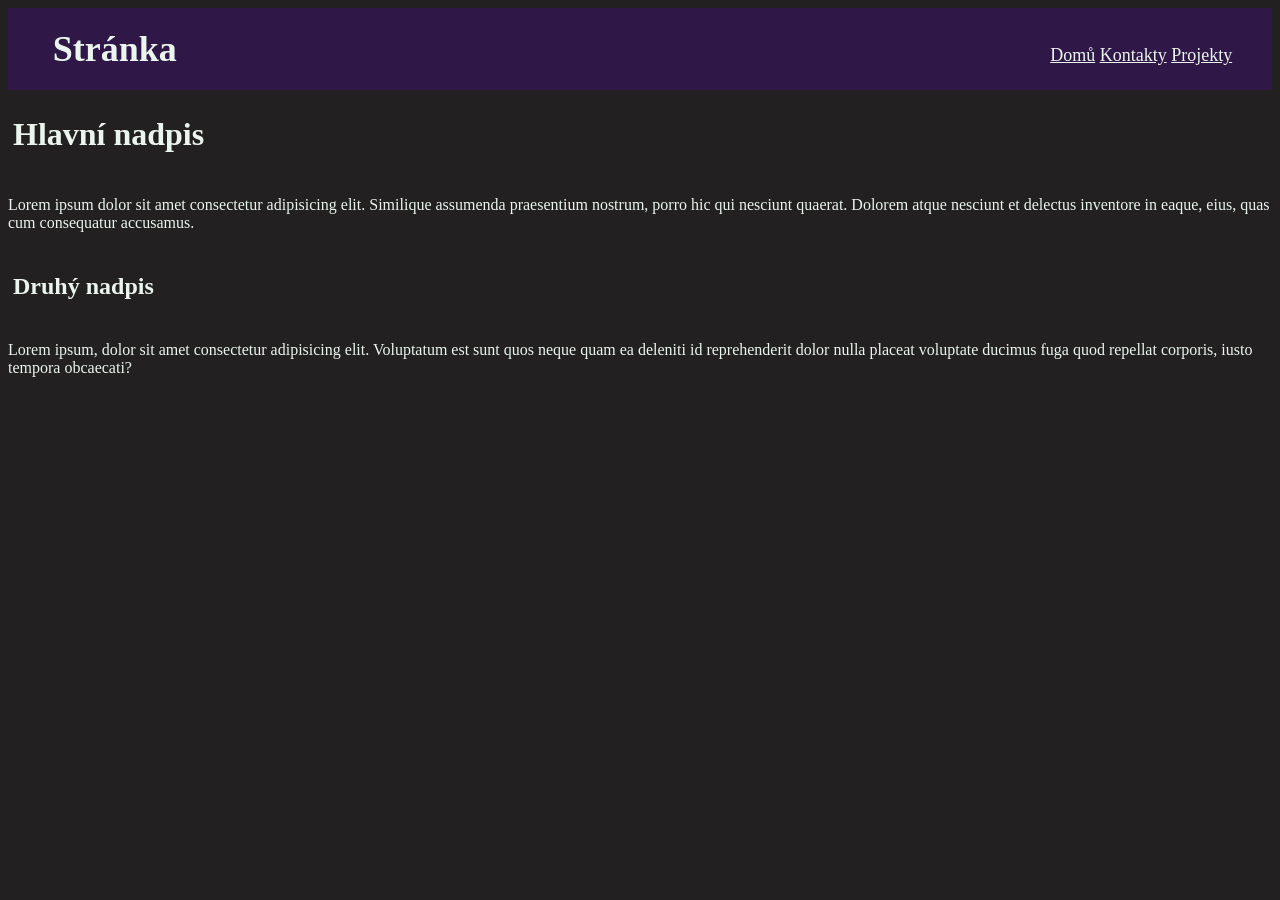
==== osobWeb/index.html @ 627ccc35 "Rough outline" ====
<!DOCTYPE html>

<head>
    <link rel="stylesheet" href="style.css">
    <title>Osobní Web</title>
</head>

<body>
    <header>
        <div class="headerWrap">
            <h1>Stránka</h1>
            <a href="youtube.com">Domů</a>
            <a href="youtube.com">Kontakty</a>
            <a href="youtube.com">Projekty</a>
        </div>
    </header>
    <h1>Hlavní nadpis</h1>
    <p>Lorem ipsum dolor sit amet consectetur adipisicing elit. Similique assumenda praesentium nostrum, porro hic qui
        nesciunt quaerat. Dolorem atque nesciunt et delectus inventore in eaque, eius, quas cum consequatur accusamus.
    </p>
    <h2>Druhý nadpis</h2>
    <p>Lorem ipsum, dolor sit amet consectetur adipisicing elit. Voluptatum est sunt quos neque quam ea deleniti id reprehenderit dolor nulla placeat voluptate ducimus fuga quod repellat corporis, iusto tempora obcaecati?</p>
</body>
---- osobWeb/style.css ----
body{
    font-family: consolas;
    --secondary: #2f1847ff;
    --textColor: #ebf5eeff;
    --background: #222020ff;
    background-color: var(--background);
    color: var(--textColor);
    
}
h1, h2{
    background-color: var(--nadpisPozadi);
    display: inline-block;
    padding: 5px;

}

.headerWrap{
    text-align: center;
    font-size: large;
    background-color: var(--secondary);
    padding: 15px;
    margin: 0px;
    a {
        color: var(--textColor);
    }
    h1{
        margin: 0;
        margin-right: 70%;
    }
}
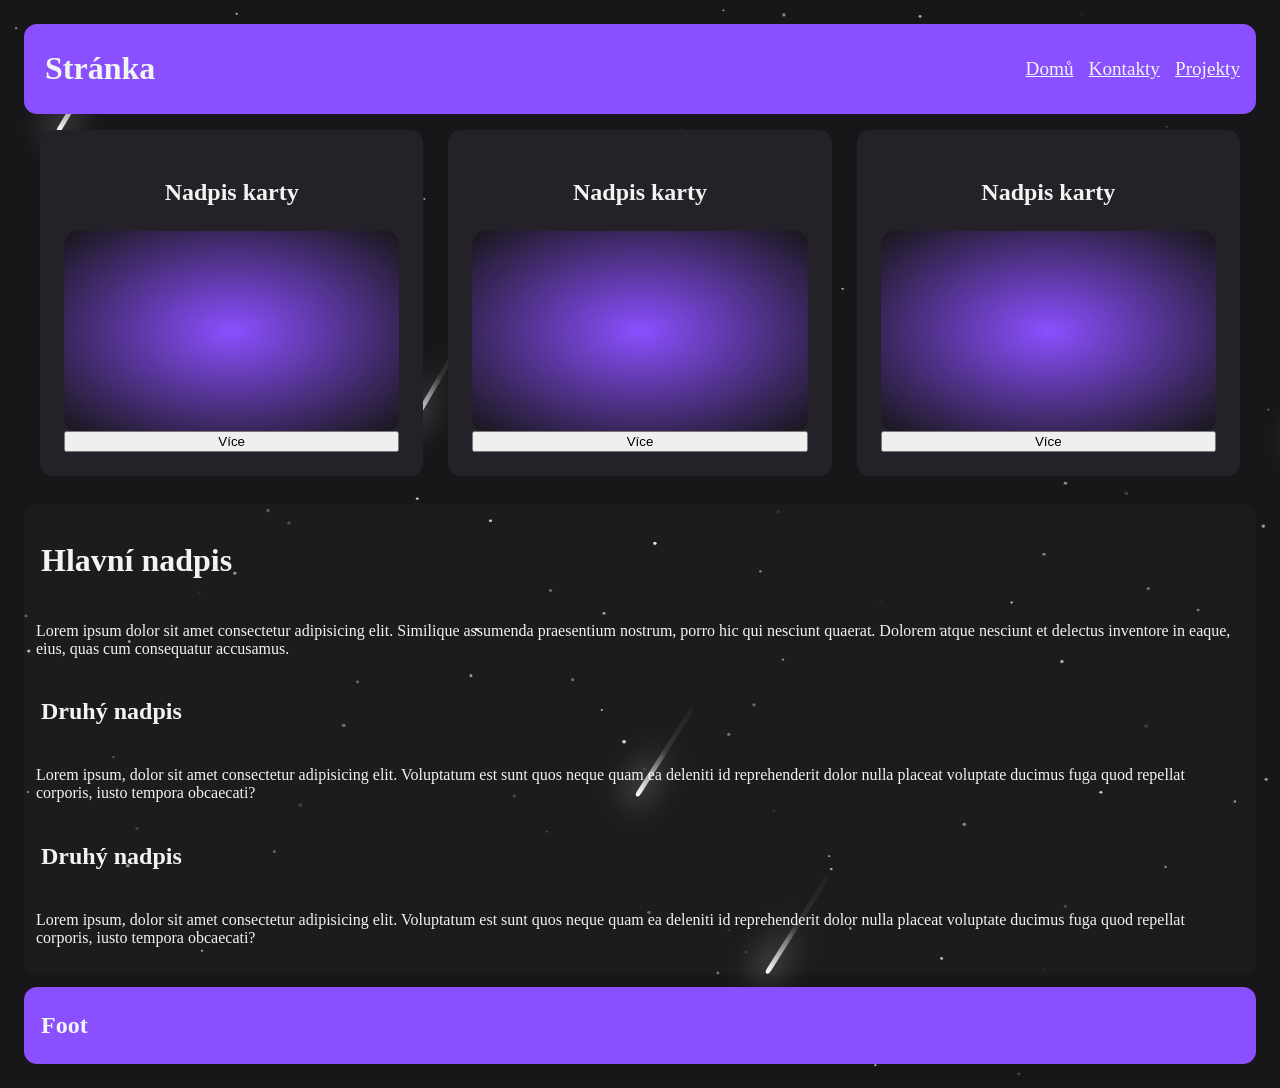
==== commit a3d953e1: "pěkný" ====
--- a/osobWeb/index.html
+++ b/osobWeb/index.html
@@ -5,19 +5,62 @@
     <title>Osobní Web</title>
 </head>
 
-<body>
+<body class="magicpattern">
     <header>
         <div class="headerWrap">
-            <h1>Stránka</h1>
-            <a href="youtube.com">Domů</a>
-            <a href="youtube.com">Kontakty</a>
-            <a href="youtube.com">Projekty</a>
+            <div class="titleWrap">
+                <h1>Stránka</h1>
+            </div>
+            <div class="navigationWrap">
+                <a href="youtube.com">Domů</a>
+                <a href="youtube.com">Kontakty</a>
+                <a href="youtube.com">Projekty</a>
+            </div>
         </div>
     </header>
-    <h1>Hlavní nadpis</h1>
-    <p>Lorem ipsum dolor sit amet consectetur adipisicing elit. Similique assumenda praesentium nostrum, porro hic qui
-        nesciunt quaerat. Dolorem atque nesciunt et delectus inventore in eaque, eius, quas cum consequatur accusamus.
-    </p>
-    <h2>Druhý nadpis</h2>
-    <p>Lorem ipsum, dolor sit amet consectetur adipisicing elit. Voluptatum est sunt quos neque quam ea deleniti id reprehenderit dolor nulla placeat voluptate ducimus fuga quod repellat corporis, iusto tempora obcaecati?</p>
+    <main>
+        <div class="cardsContainer">
+            <div class="cardItem">
+                <h2>Nadpis karty</h2>
+                <div></div>
+                <button>Více</button>
+            </div>
+            <div class="cardItem">
+                <h2>Nadpis karty</h2>
+                <div></div>
+                <button>Více</button>
+            </div>
+            <div class="cardItem">
+                <h2>Nadpis karty</h2>
+                <div></div>
+                <button>Více</button>
+            </div>
+        </div>
+        <div class="randomText">
+            <h1>Hlavní nadpis</h1>
+            <p>Lorem ipsum dolor sit amet consectetur adipisicing elit. Similique assumenda praesentium nostrum, porro
+                hic
+                qui
+                nesciunt quaerat. Dolorem atque nesciunt et delectus inventore in eaque, eius, quas cum consequatur
+                accusamus.
+            </p>
+            <h2>Druhý nadpis</h2>
+            <p>Lorem ipsum, dolor sit amet consectetur adipisicing elit. Voluptatum est sunt quos neque quam ea deleniti
+                id
+                reprehenderit dolor nulla placeat voluptate ducimus fuga quod repellat corporis, iusto tempora
+                obcaecati?
+            </p>
+            <h2>Druhý nadpis</h2>
+            <p>Lorem ipsum, dolor sit amet consectetur adipisicing elit. Voluptatum est sunt quos neque quam ea deleniti
+                id
+                reprehenderit dolor nulla placeat voluptate ducimus fuga quod repellat corporis, iusto tempora
+                obcaecati?
+            </p>
+        </div>
+    </main>
+    <footer>
+        <div class="footWrapper">
+            <h2>Foot</h2>
+        </div>
+    </footer>
 </body>
--- a/osobWeb/style.css
+++ b/osobWeb/style.css
@@ -1,10 +1,35 @@
+:root {
+  --background: #181619;
+  --surface:    #252129;
+  --secondary:  #8a4fff;
+  --textColor:  #f0f5f1;
+  --corner-radius: 13px;
+}
+
+html, body {
+  margin: 0;
+  padding: 0;
+}
+
+.magicpattern { 
+  height: 100%;
+  background-size: cover;
+  background-position: center center;
+  background-repeat: repeat;
+  background-image: url("data:image/svg+xml;utf8,%3Csvg viewBox=%220 0 2000 1400%22 xmlns=%22http:%2F%2Fwww.w3.org%2F2000%2Fsvg%22%3E%3Cdefs%3E%3Cfilter id=%22b%22 x=%22-200%25%22 y=%22-200%25%22 width=%22500%25%22 height=%22500%25%22%3E%3CfeGaussianBlur in=%22SourceGraphic%22 stdDeviation=%2220%22%2F%3E%3C%2Ffilter%3E%3C%2Fdefs%3E%3Cpath fill=%22%23181619%22 d=%22M0 0h2000v1400H0z%22%2F%3E%3Cellipse cx=%22481.059%22 cy=%2217.819%22 rx=%221.313%22 ry=%221.292%22 fill=%22%23fff%22 opacity=%22.783%22%2F%3E%3Cellipse cx=%221107.347%22 cy=%2213.299%22 rx=%221.402%22 ry=%221.167%22 fill=%22%23fff%22 opacity=%22.615%22%2F%3E%3Cellipse cx=%221567.346%22 cy=%2218.836%22 rx=%221.624%22 ry=%221.24%22 fill=%22%23fff%22 opacity=%22.065%22%2F%3E%3Cellipse cx=%22197.2%22 cy=%2236.337%22 rx=%221.748%22 ry=%221.304%22 fill=%22%23fff%22 opacity=%22.509%22%2F%3E%3Cellipse cx=%221185.179%22 cy=%2219.206%22 rx=%222.2%22 ry=%222.087%22 fill=%22%23fff%22 opacity=%22.482%22%2F%3E%3Cellipse cx=%221360.418%22 cy=%2221.081%22 rx=%222.015%22 ry=%221.677%22 fill=%22%23fff%22 opacity=%22.578%22%2F%3E%3Cellipse cx=%2253.751%22 cy=%2243.763%22 rx=%221.719%22 ry=%221.487%22 fill=%22%23fff%22 opacity=%22.367%22%2F%3E%3Cellipse cx=%221227.567%22 cy=%2249.708%22 rx=%221.713%22 ry=%221.272%22 fill=%22%23fff%22 opacity=%22.682%22%2F%3E%3Cellipse cx=%221464.894%22 cy=%2242.126%22 rx=%221.912%22 ry=%221.446%22 fill=%22%23fff%22 opacity=%22.855%22%2F%3E%3Cellipse cx=%22633.151%22 cy=%2268.409%22 rx=%221.572%22 ry=%221.469%22 fill=%22%23fff%22 opacity=%22.643%22%2F%3E%3Cellipse cx=%221017.442%22 cy=%2272.923%22 rx=%221.459%22 ry=%221.267%22 fill=%22%23fff%22 opacity=%22.207%22%2F%3E%3Cellipse cx=%221395.497%22 cy=%2274.555%22 rx=%222.258%22 ry=%221.821%22 fill=%22%23fff%22 opacity=%22.543%22%2F%3E%3Cellipse cx=%22500.92%22 cy=%2288.981%22 rx=%221.49%22 ry=%221.371%22 fill=%22%23fff%22 opacity=%22.67%22%2F%3E%3Cellipse cx=%22773.344%22 cy=%2293.697%22 rx=%222.094%22 ry=%222.062%22 fill=%22%23fff%22 opacity=%22.096%22%2F%3E%3Cellipse cx=%221549.628%22 cy=%2281.376%22 rx=%221.416%22 ry=%221.167%22 fill=%22%23fff%22 opacity=%22.664%22%2F%3E%3Cellipse cx=%22476.918%22 cy=%22109.053%22 rx=%221.703%22 ry=%221.426%22 fill=%22%23fff%22 opacity=%22.628%22%2F%3E%3Cellipse cx=%221077.744%22 cy=%2299.88%22 rx=%221.59%22 ry=%221.383%22 fill=%22%23fff%22 opacity=%22.546%22%2F%3E%3Cellipse cx=%221843.474%22 cy=%22104.598%22 rx=%221.645%22 ry=%221.327%22 fill=%22%23fff%22 opacity=%22.894%22%2F%3E%3Cellipse cx=%22233.967%22 cy=%22124.237%22 rx=%221.728%22 ry=%221.531%22 fill=%22%23fff%22 opacity=%22.112%22%2F%3E%3Cellipse cx=%22669.661%22 cy=%22117.543%22 rx=%221.242%22 ry=%221.184%22 fill=%22%23fff%22 opacity=%22.118%22%2F%3E%3Cellipse cx=%221410.89%22 cy=%22130.414%22 rx=%221.559%22 ry=%221.159%22 fill=%22%23fff%22 opacity=%22.814%22%2F%3E%3Cellipse cx=%22386.992%22 cy=%22137.522%22 rx=%221.811%22 ry=%221.703%22 fill=%22%23fff%22 opacity=%22.509%22%2F%3E%3Cellipse cx=%221127.246%22 cy=%22145.09%22 rx=%222.193%22 ry=%221.902%22 fill=%22%23fff%22 opacity=%22.437%22%2F%3E%3Cellipse cx=%221845.823%22 cy=%22142.331%22 rx=%221.73%22 ry=%221.391%22 fill=%22%23fff%22 opacity=%22.215%22%2F%3E%3Cellipse cx=%2267.213%22 cy=%22159.554%22 rx=%221.781%22 ry=%221.582%22 fill=%22%23fff%22 opacity=%22.064%22%2F%3E%3Cellipse cx=%221053.545%22 cy=%22169.154%22 rx=%222.691%22 ry=%222.282%22 fill=%22%23fff%22 opacity=%22.858%22%2F%3E%3Cellipse cx=%221677.811%22 cy=%22162.942%22 rx=%221.743%22 ry=%221.274%22 fill=%22%23fff%22 opacity=%22.207%22%2F%3E%3Cellipse cx=%22420.359%22 cy=%22187.637%22 rx=%222.015%22 ry=%221.72%22 fill=%22%23fff%22 opacity=%22.186%22%2F%3E%3Cellipse cx=%221233.592%22 cy=%22184.064%22 rx=%221.543%22 ry=%221.484%22 fill=%22%23fff%22 opacity=%22-.032%22%2F%3E%3Cellipse cx=%221385.701%22 cy=%22187.402%22 rx=%221.825%22 ry=%221.652%22 fill=%22%23fff%22 opacity=%22.419%22%2F%3E%3Cellipse cx=%22127.395%22 cy=%22208.793%22 rx=%221.226%22 ry=%221.155%22 fill=%22%23fff%22 opacity=%22.789%22%2F%3E%3Cellipse cx=%22684.607%22 cy=%22200.913%22 rx=%222.261%22 ry=%221.792%22 fill=%22%23fff%22 opacity=%22.353%22%2F%3E%3Cellipse cx=%221526.171%22 cy=%22207.737%22 rx=%222.137%22 ry=%222.028%22 fill=%22%23fff%22 opacity=%22.642%22%2F%3E%3Cellipse cx=%22150.529%22 cy=%22212.051%22 rx=%222.107%22 ry=%221.764%22 fill=%22%23fff%22 opacity=%22.138%22%2F%3E%3Cellipse cx=%22730.646%22 cy=%22227.914%22 rx=%221.71%22 ry=%221.537%22 fill=%22%23fff%22 opacity=%22-.272%22%2F%3E%3Cellipse cx=%221955.556%22 cy=%22227.71%22 rx=%221.838%22 ry=%221.571%22 fill=%22%23fff%22 opacity=%22.598%22%2F%3E%3Cellipse cx=%22462.863%22 cy=%22244.126%22 rx=%222.026%22 ry=%221.883%22 fill=%22%23fff%22 opacity=%22.817%22%2F%3E%3Cellipse cx=%221289.754%22 cy=%22243.371%22 rx=%221.57%22 ry=%221.549%22 fill=%22%23fff%22 opacity=%22.15%22%2F%3E%3Cellipse cx=%221400.144%22 cy=%22245.03%22 rx=%221.766%22 ry=%221.384%22 fill=%22%23fff%22 opacity=%22.063%22%2F%3E%3Cellipse cx=%22500.039%22 cy=%22258.754%22 rx=%222.533%22 ry=%222.187%22 fill=%22%23fff%22 opacity=%22.188%22%2F%3E%3Cellipse cx=%22722.516%22 cy=%22255.997%22 rx=%221.193%22 ry=%221.181%22 fill=%22%23fff%22 opacity=%22.698%22%2F%3E%3Cellipse cx=%221395.222%22 cy=%22260.501%22 rx=%221.655%22 ry=%221.607%22 fill=%22%23fff%22 opacity=%22-.058%22%2F%3E%3Cellipse cx=%22423.072%22 cy=%22275.84%22 rx=%222.048%22 ry=%221.757%22 fill=%22%23fff%22 opacity=%22.154%22%2F%3E%3Cellipse cx=%221083.807%22 cy=%22283.554%22 rx=%221.891%22 ry=%221.875%22 fill=%22%23fff%22 opacity=%22.216%22%2F%3E%3Cellipse cx=%221382.366%22 cy=%22271.434%22 rx=%221.992%22 ry=%221.526%22 fill=%22%23fff%22 opacity=%22.22%22%2F%3E%3Cellipse cx=%2248.324%22 cy=%22290.776%22 rx=%221.628%22 ry=%221.388%22 fill=%22%23fff%22 opacity=%22.663%22%2F%3E%3Cellipse cx=%22845.016%22 cy=%22287.861%22 rx=%222.585%22 ry=%222.178%22 fill=%22%23fff%22 opacity=%22.271%22%2F%3E%3Cellipse cx=%221977%22 cy=%22288.795%22 rx=%221.627%22 ry=%221.522%22 fill=%22%23fff%22 opacity=%22.492%22%2F%3E%3Cellipse cx=%22555.796%22 cy=%22322.262%22 rx=%221.923%22 ry=%221.585%22 fill=%22%23fff%22 opacity=%22.372%22%2F%3E%3Cellipse cx=%221019.513%22 cy=%22312.129%22 rx=%222.602%22 ry=%222.124%22 fill=%22%23fff%22 opacity=%22.709%22%2F%3E%3Cellipse cx=%221608.943%22 cy=%22316.146%22 rx=%222.417%22 ry=%222.269%22 fill=%22%23fff%22 opacity=%22.758%22%2F%3E%3Cellipse cx=%22104.097%22 cy=%22341.432%22 rx=%221.691%22 ry=%221.214%22 fill=%22%23fff%22 opacity=%22.653%22%2F%3E%3Cellipse cx=%221300.153%22 cy=%22324.79%22 rx=%221.464%22 ry=%221.21%22 fill=%22%23fff%22 opacity=%22.533%22%2F%3E%3Cellipse cx=%221724.593%22 cy=%22330.799%22 rx=%221.754%22 ry=%221.261%22 fill=%22%23fff%22 opacity=%22.153%22%2F%3E%3Cellipse cx=%22244.083%22 cy=%22359.066%22 rx=%222.178%22 ry=%221.82%22 fill=%22%23fff%22 opacity=%22.701%22%2F%3E%3Cellipse cx=%22933.536%22 cy=%22359.004%22 rx=%222.321%22 ry=%221.973%22 fill=%22%23fff%22 opacity=%22.021%22%2F%3E%3Cellipse cx=%221729.519%22 cy=%22342.171%22 rx=%222.001%22 ry=%221.614%22 fill=%22%23fff%22 opacity=%22.29%22%2F%3E%3Cellipse cx=%22152.03%22 cy=%22365.092%22 rx=%221.787%22 ry=%221.355%22 fill=%22%23fff%22 opacity=%22.624%22%2F%3E%3Cellipse cx=%221260.816%22 cy=%22371.435%22 rx=%221.459%22 ry=%221.286%22 fill=%22%23fff%22 opacity=%22.702%22%2F%3E%3Cellipse cx=%221515.066%22 cy=%22362.944%22 rx=%222.059%22 ry=%222.046%22 fill=%22%23fff%22 opacity=%22.164%22%2F%3E%3Cellipse cx=%2292.463%22 cy=%22396.095%22 rx=%221.271%22 ry=%221.239%22 fill=%22%23fff%22 opacity=%22.64%22%2F%3E%3Cellipse cx=%221201.468%22 cy=%22388.321%22 rx=%221.34%22 ry=%221.289%22 fill=%22%23fff%22 opacity=%22-.09%22%2F%3E%3Cellipse cx=%221708.943%22 cy=%22394.311%22 rx=%221.987%22 ry=%221.708%22 fill=%22%23fff%22 opacity=%22.617%22%2F%3E%3Cellipse cx=%22663.056%22 cy=%22409.839%22 rx=%221.387%22 ry=%221.15%22 fill=%22%23fff%22 opacity=%22.09%22%2F%3E%3Cellipse cx=%221028.477%22 cy=%22413.578%22 rx=%222.146%22 ry=%222.135%22 fill=%22%23fff%22 opacity=%22.139%22%2F%3E%3Cellipse cx=%221482.199%22 cy=%22400.89%22 rx=%222.062%22 ry=%221.939%22 fill=%22%23fff%22 opacity=%22.158%22%2F%3E%3Cellipse cx=%22498.823%22 cy=%22426.791%22 rx=%221.483%22 ry=%221.288%22 fill=%22%23fff%22 opacity=%22.879%22%2F%3E%3Cellipse cx=%22782.569%22 cy=%22423.967%22 rx=%221.53%22 ry=%221.438%22 fill=%22%23fff%22 opacity=%22-.067%22%2F%3E%3Cellipse cx=%221946.527%22 cy=%22423.098%22 rx=%222.233%22 ry=%221.743%22 fill=%22%23fff%22 opacity=%22.368%22%2F%3E%3Cellipse cx=%22463.112%22 cy=%22447.638%22 rx=%221.766%22 ry=%221.433%22 fill=%22%23fff%22 opacity=%22.521%22%2F%3E%3Cellipse cx=%22815.568%22 cy=%22442.909%22 rx=%221.879%22 ry=%221.862%22 fill=%22%23fff%22 opacity=%22.245%22%2F%3E%3Cellipse cx=%221519.66%22 cy=%22448.512%22 rx=%222.232%22 ry=%222.034%22 fill=%22%23fff%22 opacity=%22.388%22%2F%3E%3Cellipse cx=%22396.125%22 cy=%22458.957%22 rx=%222.039%22 ry=%221.556%22 fill=%22%23fff%22 opacity=%22.582%22%2F%3E%3Cellipse cx=%221294.045%22 cy=%22460.525%22 rx=%221.528%22 ry=%221.224%22 fill=%22%23fff%22 opacity=%22.297%22%2F%3E%3Cellipse cx=%221439.846%22 cy=%22462.556%22 rx=%222.109%22 ry=%221.891%22 fill=%22%23fff%22 opacity=%22.622%22%2F%3E%3Cellipse cx=%22153.984%22 cy=%22489.32%22 rx=%222.08%22 ry=%221.888%22 fill=%22%23fff%22 opacity=%22.108%22%2F%3E%3Cellipse cx=%221134.671%22 cy=%22489.624%22 rx=%221.248%22 ry=%221.165%22 fill=%22%23fff%22 opacity=%22.528%22%2F%3E%3Cellipse cx=%221942.479%22 cy=%22476.574%22 rx=%221.853%22 ry=%221.372%22 fill=%22%23fff%22 opacity=%22.274%22%2F%3E%3Cellipse cx=%22234.15%22 cy=%22498.95%22 rx=%222.129%22 ry=%221.947%22 fill=%22%23fff%22 opacity=%22.793%22%2F%3E%3Cellipse cx=%221296.715%22 cy=%22510.491%22 rx=%222.186%22 ry=%221.792%22 fill=%22%23fff%22 opacity=%22.031%22%2F%3E%3Cellipse cx=%221727.924%22 cy=%22494.159%22 rx=%222.301%22 ry=%222.036%22 fill=%22%23fff%22 opacity=%22.418%22%2F%3E%3Cellipse cx=%22342.423%22 cy=%22517.531%22 rx=%222.309%22 ry=%222.131%22 fill=%22%23fff%22 opacity=%22.006%22%2F%3E%3Cellipse cx=%221091.202%22 cy=%22526.441%22 rx=%221.687%22 ry=%221.662%22 fill=%22%23fff%22 opacity=%22.03%22%2F%3E%3Cellipse cx=%221808.464%22 cy=%22527.159%22 rx=%221.805%22 ry=%221.44%22 fill=%22%23fff%22 opacity=%22.236%22%2F%3E%3Cellipse cx=%22242.551%22 cy=%22532.246%22 rx=%222.29%22 ry=%222.28%22 fill=%22%23fff%22 opacity=%22.781%22%2F%3E%3Cellipse cx=%221153.634%22 cy=%22540.596%22 rx=%221.571%22 ry=%221.336%22 fill=%22%23fff%22 opacity=%22.525%22%2F%3E%3Cellipse cx=%221688.231%22 cy=%22546.669%22 rx=%222.326%22 ry=%222.258%22 fill=%22%23fff%22 opacity=%22.092%22%2F%3E%3Cellipse cx=%2254.925%22 cy=%22559.885%22 rx=%221.668%22 ry=%221.4%22 fill=%22%23fff%22 opacity=%22.516%22%2F%3E%3Cellipse cx=%22841.696%22 cy=%22565.206%22 rx=%221.932%22 ry=%221.728%22 fill=%22%23fff%22 opacity=%22.522%22%2F%3E%3Cellipse cx=%221899.612%22 cy=%22558.244%22 rx=%221.507%22 ry=%221.308%22 fill=%22%23fff%22 opacity=%22.155%22%2F%3E%3Cellipse cx=%2289.098%22 cy=%22577.587%22 rx=%221.834%22 ry=%221.804%22 fill=%22%23fff%22 opacity=%22.006%22%2F%3E%3Cellipse cx=%22850.774%22 cy=%22586.53%22 rx=%222.144%22 ry=%221.747%22 fill=%22%23fff%22 opacity=%22.549%22%2F%3E%3Cellipse cx=%221567.356%22 cy=%22587.983%22 rx=%221.53%22 ry=%221.254%22 fill=%22%23fff%22 opacity=%22-.062%22%2F%3E%3Cellipse cx=%22481.991%22 cy=%22592.134%22 rx=%221.811%22 ry=%221.749%22 fill=%22%23fff%22 opacity=%22-.127%22%2F%3E%3Cellipse cx=%221225.633%22 cy=%22605.767%22 rx=%221.763%22 ry=%221.653%22 fill=%22%23fff%22 opacity=%22.922%22%2F%3E%3Cellipse cx=%221967.397%22 cy=%22595.836%22 rx=%222.374%22 ry=%222.203%22 fill=%22%23fff%22 opacity=%22.29%22%2F%3E%3Cellipse cx=%22614.992%22 cy=%22610.887%22 rx=%221.685%22 ry=%221.389%22 fill=%22%23fff%22 opacity=%22.135%22%2F%3E%3Cellipse cx=%22862.675%22 cy=%22625.558%22 rx=%221.744%22 ry=%221.644%22 fill=%22%23fff%22 opacity=%22-.121%22%2F%3E%3Cellipse cx=%221547.409%22 cy=%22621.826%22 rx=%222.201%22 ry=%221.788%22 fill=%22%23fff%22 opacity=%22.506%22%2F%3E%3Cellipse cx=%2258.219%22 cy=%22641.463%22 rx=%221.987%22 ry=%221.536%22 fill=%22%23fff%22 opacity=%22.638%22%2F%3E%3Cellipse cx=%22713.469%22 cy=%22641.606%22 rx=%221.937%22 ry=%221.594%22 fill=%22%23fff%22 opacity=%22.801%22%2F%3E%3Cellipse cx=%221626.07%22 cy=%22634.843%22 rx=%222.455%22 ry=%222.059%22 fill=%22%23fff%22 opacity=%22.185%22%2F%3E%3Cellipse cx=%22521.191%22 cy=%22656.894%22 rx=%222.333%22 ry=%222.193%22 fill=%22%23fff%22 opacity=%22.27%22%2F%3E%3Cellipse cx=%221177.899%22 cy=%22658.513%22 rx=%222.467%22 ry=%222.249%22 fill=%22%23fff%22 opacity=%22.101%22%2F%3E%3Cellipse cx=%221813.316%22 cy=%22660.107%22 rx=%221.35%22 ry=%221.196%22 fill=%22%23fff%22 opacity=%22.064%22%2F%3E%3Cellipse cx=%22548.331%22 cy=%22673.076%22 rx=%222.4%22 ry=%221.959%22 fill=%22%23fff%22 opacity=%22.223%22%2F%3E%3Cellipse cx=%22807.646%22 cy=%22670.075%22 rx=%222.179%22 ry=%221.68%22 fill=%22%23fff%22 opacity=%22.74%22%2F%3E%3Cellipse cx=%221802.067%22 cy=%22676.935%22 rx=%222.271%22 ry=%222.038%22 fill=%22%23fff%22 opacity=%22.564%22%2F%3E%3Cellipse cx=%22478.984%22 cy=%22701.931%22 rx=%221.918%22 ry=%221.915%22 fill=%22%23fff%22 opacity=%22-.148%22%2F%3E%3Cellipse cx=%221019.203%22 cy=%22699.176%22 rx=%222.24%22 ry=%222.146%22 fill=%22%23fff%22 opacity=%22.866%22%2F%3E%3Cellipse cx=%221524.489%22 cy=%22685.428%22 rx=%221.812%22 ry=%221.766%22 fill=%22%23fff%22 opacity=%22-.036%22%2F%3E%3Cellipse cx=%22156.288%22 cy=%22716.536%22 rx=%221.887%22 ry=%221.71%22 fill=%22%23fff%22 opacity=%22-.051%22%2F%3E%3Cellipse cx=%221184.099%22 cy=%22709.71%22 rx=%221.542%22 ry=%221.403%22 fill=%22%23fff%22 opacity=%22-.09%22%2F%3E%3Cellipse cx=%221519.999%22 cy=%22713.279%22 rx=%222.105%22 ry=%221.635%22 fill=%22%23fff%22 opacity=%22.478%22%2F%3E%3Cellipse cx=%22478.709%22 cy=%22737.557%22 rx=%221.977%22 ry=%221.909%22 fill=%22%23fff%22 opacity=%22.555%22%2F%3E%3Cellipse cx=%221154.968%22 cy=%22735.173%22 rx=%221.681%22 ry=%221.555%22 fill=%22%23fff%22 opacity=%22.494%22%2F%3E%3Cellipse cx=%221945.82%22 cy=%22726.043%22 rx=%221.634%22 ry=%221.598%22 fill=%22%23fff%22 opacity=%22.456%22%2F%3E%3Cellipse cx=%2257.661%22 cy=%22750.017%22 rx=%222.096%22 ry=%221.792%22 fill=%22%23fff%22 opacity=%22.421%22%2F%3E%3Cellipse cx=%22884.947%22 cy=%22759.939%22 rx=%221.973%22 ry=%221.741%22 fill=%22%23fff%22 opacity=%22.408%22%2F%3E%3Cellipse cx=%221653.963%22 cy=%22757.368%22 rx=%222.086%22 ry=%221.826%22 fill=%22%23fff%22 opacity=%22.406%22%2F%3E%3Cellipse cx=%22432.816%22 cy=%22762.291%22 rx=%221.758%22 ry=%221.75%22 fill=%22%23fff%22 opacity=%22.075%22%2F%3E%3Cellipse cx=%221310.321%22 cy=%22775.093%22 rx=%222.415%22 ry=%222.023%22 fill=%22%23fff%22 opacity=%22.041%22%2F%3E%3Cellipse cx=%221478.269%22 cy=%22775.349%22 rx=%221.458%22 ry=%221.253%22 fill=%22%23fff%22 opacity=%22.834%22%2F%3E%3Cellipse cx=%22209.943%22 cy=%22792.612%22 rx=%222.145%22 ry=%221.802%22 fill=%22%23fff%22 opacity=%22.299%22%2F%3E%3Cellipse cx=%22953.721%22 cy=%22789.219%22 rx=%222.027%22 ry=%221.785%22 fill=%22%23fff%22 opacity=%22.589%22%2F%3E%3Cellipse cx=%221718.193%22 cy=%22785.016%22 rx=%221.829%22 ry=%221.588%22 fill=%22%23fff%22 opacity=%22.424%22%2F%3E%3Cellipse cx=%2243.482%22 cy=%22812.748%22 rx=%221.249%22 ry=%221.179%22 fill=%22%23fff%22 opacity=%22.363%22%2F%3E%3Cellipse cx=%22789.734%22 cy=%22809.946%22 rx=%222.255%22 ry=%222.096%22 fill=%22%23fff%22 opacity=%22.854%22%2F%3E%3Cellipse cx=%221386.793%22 cy=%22809.139%22 rx=%221.846%22 ry=%221.749%22 fill=%22%23fff%22 opacity=%22.502%22%2F%3E%3Cellipse cx=%22342.818%22 cy=%22825.445%22 rx=%221.792%22 ry=%221.68%22 fill=%22%23fff%22 opacity=%22.662%22%2F%3E%3Cellipse cx=%221297.242%22 cy=%22817.396%22 rx=%221.196%22 ry=%221.171%22 fill=%22%23fff%22 opacity=%22.418%22%2F%3E%3Cellipse cx=%221845.862%22 cy=%22820.567%22 rx=%221.823%22 ry=%221.407%22 fill=%22%23fff%22 opacity=%22.347%22%2F%3E%3Cellipse cx=%22213.503%22 cy=%22837.613%22 rx=%222.067%22 ry=%221.995%22 fill=%22%23fff%22 opacity=%22.702%22%2F%3E%3Cellipse cx=%221184.028%22 cy=%22848.784%22 rx=%221.705%22 ry=%221.42%22 fill=%22%23fff%22 opacity=%22.472%22%2F%3E%3Cellipse cx=%221542.912%22 cy=%22851.191%22 rx=%222.199%22 ry=%222.097%22 fill=%22%23fff%22 opacity=%22.645%22%2F%3E%3Cellipse cx=%2287.949%22 cy=%22859.776%22 rx=%221.338%22 ry=%221.262%22 fill=%22%23fff%22 opacity=%22.686%22%2F%3E%3Cellipse cx=%22782.527%22 cy=%22869.616%22 rx=%221.905%22 ry=%221.878%22 fill=%22%23fff%22 opacity=%22.574%22%2F%3E%3Cellipse cx=%221727.386%22 cy=%22866.639%22 rx=%222.442%22 ry=%222.022%22 fill=%22%23fff%22 opacity=%22-.058%22%2F%3E%3Cellipse cx=%22636.658%22 cy=%22877.506%22 rx=%222.168%22 ry=%221.796%22 fill=%22%23fff%22 opacity=%22.329%22%2F%3E%3Cellipse cx=%22913.348%22 cy=%22874.649%22 rx=%222.184%22 ry=%221.923%22 fill=%22%23fff%22 opacity=%22.381%22%2F%3E%3Cellipse cx=%221953.66%22 cy=%22877.007%22 rx=%222.259%22 ry=%222.257%22 fill=%22%23fff%22 opacity=%22-.064%22%2F%3E%3Cellipse cx=%22261.916%22 cy=%22911.702%22 rx=%222.258%22 ry=%222.222%22 fill=%22%23fff%22 opacity=%22.228%22%2F%3E%3Cellipse cx=%221146.609%22 cy=%22906.865%22 rx=%222.253%22 ry=%222.104%22 fill=%22%23fff%22 opacity=%22.342%22%2F%3E%3Cellipse cx=%221955.966%22 cy=%22893.54%22 rx=%222.258%22 ry=%222.184%22 fill=%22%23fff%22 opacity=%22.494%22%2F%3E%3Cellipse cx=%22163.711%22 cy=%22929.534%22 rx=%222.078%22 ry=%221.99%22 fill=%22%23fff%22 opacity=%22.647%22%2F%3E%3Cellipse cx=%22950.852%22 cy=%22913.442%22 rx=%221.263%22 ry=%221.187%22 fill=%22%23fff%22 opacity=%22.875%22%2F%3E%3Cellipse cx=%221680.466%22 cy=%22929.907%22 rx=%222.369%22 ry=%222.168%22 fill=%22%23fff%22 opacity=%22-.066%22%2F%3E%3Cellipse cx=%22618.888%22 cy=%22933.363%22 rx=%222.516%22 ry=%222.053%22 fill=%22%23fff%22 opacity=%22.352%22%2F%3E%3Cellipse cx=%221114.249%22 cy=%22944.905%22 rx=%222.189%22 ry=%222.104%22 fill=%22%23fff%22 opacity=%22.371%22%2F%3E%3Cellipse cx=%221651.39%22 cy=%22934.346%22 rx=%222.522%22 ry=%222.3%22 fill=%22%23fff%22 opacity=%22.142%22%2F%3E%3Cellipse cx=%2249.728%22 cy=%22955.555%22 rx=%222.467%22 ry=%222.008%22 fill=%22%23fff%22 opacity=%22.221%22%2F%3E%3Cellipse cx=%22979.559%22 cy=%22954.423%22 rx=%222.601%22 ry=%222.274%22 fill=%22%23fff%22 opacity=%22.798%22%2F%3E%3Cellipse cx=%221954.735%22 cy=%22967.857%22 rx=%222.224%22 ry=%222.103%22 fill=%22%23fff%22 opacity=%22.026%22%2F%3E%3Cellipse cx=%22322.51%22 cy=%22974.339%22 rx=%221.731%22 ry=%221.48%22 fill=%22%23fff%22 opacity=%22.262%22%2F%3E%3Cellipse cx=%22968.075%22 cy=%22971.267%22 rx=%222.42%22 ry=%222.121%22 fill=%22%23fff%22 opacity=%22-.01%22%2F%3E%3Cellipse cx=%221936.606%22 cy=%22983.702%22 rx=%222.089%22 ry=%221.95%22 fill=%22%23fff%22 opacity=%22.85%22%2F%3E%3Cellipse cx=%22502.613%22 cy=%221001.828%22 rx=%221.924%22 ry=%221.561%22 fill=%22%23fff%22 opacity=%22.072%22%2F%3E%3Cellipse cx=%221005.638%22 cy=%22989.663%22 rx=%222.192%22 ry=%221.99%22 fill=%22%23fff%22 opacity=%22.116%22%2F%3E%3Cellipse cx=%221805.803%22 cy=%221002.936%22 rx=%222.157%22 ry=%221.753%22 fill=%22%23fff%22 opacity=%22.576%22%2F%3E%3Cellipse cx=%22212.678%22 cy=%221019.077%22 rx=%221.755%22 ry=%221.34%22 fill=%22%23fff%22 opacity=%22.487%22%2F%3E%3Cellipse cx=%22838.323%22 cy=%221024.238%22 rx=%222.292%22 ry=%221.889%22 fill=%22%23fff%22 opacity=%22.206%22%2F%3E%3Cellipse cx=%221593.145%22 cy=%221019.454%22 rx=%221.855%22 ry=%221.607%22 fill=%22%23fff%22 opacity=%22.844%22%2F%3E%3Cellipse cx=%22563.069%22 cy=%221036.054%22 rx=%222.271%22 ry=%222.052%22 fill=%22%23fff%22 opacity=%22.165%22%2F%3E%3Cellipse cx=%221172.633%22 cy=%221043.547%22 rx=%221.486%22 ry=%221.416%22 fill=%22%23fff%22 opacity=%22.147%22%2F%3E%3Cellipse cx=%221765.555%22 cy=%221031.386%22 rx=%221.663%22 ry=%221.649%22 fill=%22%23fff%22 opacity=%22.519%22%2F%3E%3Cellipse cx=%2222.612%22 cy=%221058.754%22 rx=%221.835%22 ry=%221.487%22 fill=%22%23fff%22 opacity=%22.41%22%2F%3E%3Cellipse cx=%22787.593%22 cy=%221061.903%22 rx=%222.492%22 ry=%222.269%22 fill=%22%23fff%22 opacity=%22-.24%22%2F%3E%3Cellipse cx=%221417.294%22 cy=%221060.711%22 rx=%222.395%22 ry=%222.102%22 fill=%22%23fff%22 opacity=%22.467%22%2F%3E%3Cellipse cx=%22352.877%22 cy=%221066.242%22 rx=%222.195%22 ry=%221.897%22 fill=%22%23fff%22 opacity=%22.201%22%2F%3E%3Cellipse cx=%22880.198%22 cy=%221070.083%22 rx=%221.92%22 ry=%221.454%22 fill=%22%23fff%22 opacity=%22.179%22%2F%3E%3Cellipse cx=%22529.496%22 cy=%221095.576%22 rx=%222.134%22 ry=%221.953%22 fill=%22%23fff%22 opacity=%22.293%22%2F%3E%3Cellipse cx=%221243.342%22 cy=%221101.578%22 rx=%221.551%22 ry=%221.198%22 fill=%22%23fff%22 opacity=%22.647%22%2F%3E%3Cellipse cx=%221849.929%22 cy=%221086.908%22 rx=%222.261%22 ry=%222.062%22 fill=%22%23fff%22 opacity=%22-.014%22%2F%3E%3Cellipse cx=%22341.008%22 cy=%221113.932%22 rx=%222.566%22 ry=%222.201%22 fill=%22%23fff%22 opacity=%22.474%22%2F%3E%3Cellipse cx=%221246.102%22 cy=%221118.316%22 rx=%221.804%22 ry=%221.564%22 fill=%22%23fff%22 opacity=%22.638%22%2F%3E%3Cellipse cx=%221676.192%22 cy=%221115.473%22 rx=%221.396%22 ry=%221.313%22 fill=%22%23fff%22 opacity=%22.578%22%2F%3E%3Cellipse cx=%2240.585%22 cy=%221130.892%22 rx=%221.976%22 ry=%221.486%22 fill=%22%23fff%22 opacity=%22.27%22%2F%3E%3Cellipse cx=%221056.443%22 cy=%221121.65%22 rx=%221.723%22 ry=%221.345%22 fill=%22%23fff%22 opacity=%22-.064%22%2F%3E%3Cellipse cx=%221899.24%22 cy=%221125.906%22 rx=%221.969%22 ry=%221.671%22 fill=%22%23fff%22 opacity=%22.12%22%2F%3E%3Cellipse cx=%2223.19%22 cy=%221155.92%22 rx=%221.852%22 ry=%221.846%22 fill=%22%23fff%22 opacity=%22.042%22%2F%3E%3Cellipse cx=%221143.023%22 cy=%221151.291%22 rx=%221.683%22 ry=%221.401%22 fill=%22%23fff%22 opacity=%22-.06%22%2F%3E%3Cellipse cx=%221915.198%22 cy=%221150.994%22 rx=%221.711%22 ry=%221.265%22 fill=%22%23fff%22 opacity=%22-.133%22%2F%3E%3Cellipse cx=%223.52%22 cy=%221162.969%22 rx=%222.044%22 ry=%221.568%22 fill=%22%23fff%22 opacity=%22.402%22%2F%3E%3Cellipse cx=%221011.531%22 cy=%221174.081%22 rx=%222.359%22 ry=%222.268%22 fill=%22%23fff%22 opacity=%22.318%22%2F%3E%3Cellipse cx=%221547.465%22 cy=%221166.322%22 rx=%222.161%22 ry=%221.731%22 fill=%22%23fff%22 opacity=%22.215%22%2F%3E%3Cellipse cx=%22325.237%22 cy=%221182.23%22 rx=%222.162%22 ry=%221.822%22 fill=%22%23fff%22 opacity=%22.223%22%2F%3E%3Cellipse cx=%221270.751%22 cy=%221194.602%22 rx=%221.596%22 ry=%221.504%22 fill=%22%23fff%22 opacity=%22.679%22%2F%3E%3Cellipse cx=%221962.498%22 cy=%221182.608%22 rx=%221.902%22 ry=%221.544%22 fill=%22%23fff%22 opacity=%22.412%22%2F%3E%3Cellipse cx=%2293.294%22 cy=%221206.658%22 rx=%221.662%22 ry=%221.624%22 fill=%22%23fff%22 opacity=%22.719%22%2F%3E%3Cellipse cx=%221114.519%22 cy=%221197.206%22 rx=%221.757%22 ry=%221.467%22 fill=%22%23fff%22 opacity=%22.124%22%2F%3E%3Cellipse cx=%221655.671%22 cy=%221197.888%22 rx=%221.688%22 ry=%221.619%22 fill=%22%23fff%22 opacity=%22-.053%22%2F%3E%3Cellipse cx=%22436.37%22 cy=%221223.366%22 rx=%221.404%22 ry=%221.306%22 fill=%22%23fff%22 opacity=%22.649%22%2F%3E%3Cellipse cx=%221136.57%22 cy=%221225.048%22 rx=%221.631%22 ry=%221.174%22 fill=%22%23fff%22 opacity=%22.175%22%2F%3E%3Cellipse cx=%221388.168%22 cy=%221233.228%22 rx=%221.841%22 ry=%221.721%22 fill=%22%23fff%22 opacity=%22.71%22%2F%3E%3Cellipse cx=%2263.72%22 cy=%221235.24%22 rx=%221.487%22 ry=%221.243%22 fill=%22%23fff%22 opacity=%22.382%22%2F%3E%3Cellipse cx=%221100.205%22 cy=%221252.134%22 rx=%221.931%22 ry=%221.886%22 fill=%22%23fff%22 opacity=%22.375%22%2F%3E%3Cellipse cx=%221518.752%22 cy=%221247.493%22 rx=%222.271%22 ry=%222.203%22 fill=%22%23fff%22 opacity=%22.049%22%2F%3E%3Cellipse cx=%22350.492%22 cy=%221270.654%22 rx=%221.646%22 ry=%221.326%22 fill=%22%23fff%22 opacity=%22-.008%22%2F%3E%3Cellipse cx=%22765.665%22 cy=%221264.777%22 rx=%222.508%22 ry=%222.177%22 fill=%22%23fff%22 opacity=%22-.111%22%2F%3E%3Cellipse cx=%221364.316%22 cy=%221257.879%22 rx=%221.609%22 ry=%221.403%22 fill=%22%23fff%22 opacity=%22.009%22%2F%3E%3Cellipse cx=%22147.768%22 cy=%221273.583%22 rx=%222.03%22 ry=%221.728%22 fill=%22%23fff%22 opacity=%22.192%22%2F%3E%3Cellipse cx=%221217.779%22 cy=%221285.338%22 rx=%221.62%22 ry=%221.255%22 fill=%22%23fff%22 opacity=%22.479%22%2F%3E%3Cellipse cx=%221391.52%22 cy=%221291.241%22 rx=%222.379%22 ry=%222.115%22 fill=%22%23fff%22 opacity=%22.716%22%2F%3E%3Cellipse cx=%22451.178%22 cy=%221308.634%22 rx=%221.792%22 ry=%221.41%22 fill=%22%23fff%22 opacity=%22-.141%22%2F%3E%3Cellipse cx=%22859.949%22 cy=%221304.005%22 rx=%222.587%22 ry=%222.275%22 fill=%22%23fff%22 opacity=%22.255%22%2F%3E%3Cellipse cx=%221937.528%22 cy=%221308.175%22 rx=%222.401%22 ry=%222.114%22 fill=%22%23fff%22 opacity=%22.18%22%2F%3E%3Cellipse cx=%2296.628%22 cy=%221316.84%22 rx=%222.069%22 ry=%222.002%22 fill=%22%23fff%22 opacity=%22-.208%22%2F%3E%3Cellipse cx=%22999.654%22 cy=%221322.408%22 rx=%221.883%22 ry=%221.756%22 fill=%22%23fff%22 opacity=%22.821%22%2F%3E%3Cellipse cx=%221540.244%22 cy=%221318.448%22 rx=%221.802%22 ry=%221.307%22 fill=%22%23fff%22 opacity=%22.453%22%2F%3E%3Cellipse cx=%2218.149%22 cy=%221344.267%22 rx=%221.954%22 ry=%221.909%22 fill=%22%23fff%22 opacity=%22.263%22%2F%3E%3Cellipse cx=%221098.95%22 cy=%221345.571%22 rx=%221.52%22 ry=%221.298%22 fill=%22%23fff%22 opacity=%22.102%22%2F%3E%3Cellipse cx=%221885.82%22 cy=%221332.427%22 rx=%222.328%22 ry=%221.858%22 fill=%22%23fff%22 opacity=%22.426%22%2F%3E%3Cellipse cx=%22167.447%22 cy=%221367.015%22 rx=%221.457%22 ry=%221.419%22 fill=%22%23fff%22 opacity=%22.695%22%2F%3E%3Cellipse cx=%22913.777%22 cy=%221356.701%22 rx=%221.414%22 ry=%221.335%22 fill=%22%23fff%22 opacity=%22.561%22%2F%3E%3Cellipse cx=%221614.41%22 cy=%221362.047%22 rx=%221.855%22 ry=%221.837%22 fill=%22%23fff%22 opacity=%22.513%22%2F%3E%3Cellipse cx=%22144.351%22 cy=%221383.362%22 rx=%222.471%22 ry=%222.211%22 fill=%22%23fff%22 opacity=%22.103%22%2F%3E%3Cellipse cx=%221302.962%22 cy=%221370.535%22 rx=%221.502%22 ry=%221.161%22 fill=%22%23fff%22 opacity=%22.846%22%2F%3E%3Cellipse cx=%221487.617%22 cy=%221381.675%22 rx=%222.15%22 ry=%221.778%22 fill=%22%23fff%22 opacity=%22.188%22%2F%3E%3Cg transform=%22rotate(-58.985 273.1 -134.785)%22%3E%3Cdefs%3E%3ClinearGradient id=%22a%22 x1=%220%22 y1=%221%22 x2=%22233.375%22 y2=%221%22 gradientUnits=%22userSpaceOnUse%22%3E%3Cstop stop-color=%22%23fff%22%2F%3E%3Cstop offset=%22.3%22 stop-color=%22%23fff%22 stop-opacity=%22.1%22%2F%3E%3Cstop offset=%22.7%22 stop-color=%22%23fff%22 stop-opacity=%220%22%2F%3E%3C%2FlinearGradient%3E%3C%2Fdefs%3E%3Crect x=%22-11.669%22 y=%22-10.6%22 width=%2293.35%22 height=%2221.2%22 rx=%2221.2%22 ry=%2221.2%22 fill=%22url(%23a)%22 filter=%22url(%23b)%22 opacity=%22.4%22%2F%3E%3Crect width=%22140.025%22 height=%226.1%22 rx=%226.1%22 ry=%226.1%22 fill=%22url(%23a)%22%2F%3E%3C%2Fg%3E%3Cg transform=%22rotate(-59.755 825.03 -342.628)%22 fill=%22url(%23a)%22%3E%3Crect x=%22-14.372%22 y=%22-10.6%22 width=%22114.977%22 height=%2221.2%22 rx=%2221.2%22 ry=%2221.2%22 filter=%22url(%23b)%22 opacity=%22.4%22%2F%3E%3Crect width=%22172.466%22 height=%226.1%22 rx=%226.1%22 ry=%226.1%22%2F%3E%3C%2Fg%3E%3Cg transform=%22rotate(-62.501 1395.145 -1239.741)%22 fill=%22url(%23a)%22%3E%3Crect x=%22-12.56%22 y=%22-10.6%22 width=%22100.481%22 height=%2221.2%22 rx=%2221.2%22 ry=%2221.2%22 filter=%22url(%23b)%22 opacity=%22.4%22%2F%3E%3Crect width=%22150.721%22 height=%226.1%22 rx=%226.1%22 ry=%226.1%22%2F%3E%3C%2Fg%3E%3Cg transform=%22rotate(-57.479 1429.13 -394.068)%22 fill=%22url(%23a)%22%3E%3Crect x=%22-11.12%22 y=%22-10.6%22 width=%2288.959%22 height=%2221.2%22 rx=%2221.2%22 ry=%2221.2%22 filter=%22url(%23b)%22 opacity=%22.4%22%2F%3E%3Crect width=%22133.438%22 height=%226.1%22 rx=%226.1%22 ry=%226.1%22%2F%3E%3C%2Fg%3E%3Cg transform=%22rotate(-57.808 1713.178 -425.205)%22 fill=%22url(%23a)%22%3E%3Crect x=%22-12.431%22 y=%22-10.6%22 width=%2299.447%22 height=%2221.2%22 rx=%2221.2%22 ry=%2221.2%22 filter=%22url(%23b)%22 opacity=%22.4%22%2F%3E%3Crect width=%22149.17%22 height=%226.1%22 rx=%226.1%22 ry=%226.1%22%2F%3E%3C%2Fg%3E%3C%2Fsvg%3E");
+}
+
+
 body{
     font-family: consolas;
-    --secondary: #2f1847ff;
-    --textColor: #ebf5eeff;
-    --background: #222020ff;
     background-color: var(--background);
     color: var(--textColor);
+    margin: 0;
+    display: flex;
+    flex-direction: column;
+    min-height: 100vh;
+    padding: 24px;
+    overflow-x: hidden;
     
 }
 h1, h2{
@@ -14,17 +39,75 @@
 
 }
 
-.headerWrap{
-    text-align: center;
-    font-size: large;
+header{
     background-color: var(--secondary);
-    padding: 15px;
+    border-radius: var(--corner-radius);
+}
+
+.navigationWrap{
+    text-align: right;
+    font-size:larger;
     margin: 0px;
+    display: flex;
+    align-items: center;
+    gap: 15px;
+    
     a {
         color: var(--textColor);
+        text-align: center;
     }
     h1{
         margin: 0;
-        margin-right: 70%;
     }
+}
+.titleWrap{
+    h1{
+        text-align: left;
+    }
+}
+
+.headerWrap{
+    display: flex;
+    justify-content: space-between;
+    padding-inline: 16px;
+
+}
+
+main{
+    flex: 1;
+}
+
+.cardsContainer{
+    display: grid;
+    gap: 25px;
+    padding: 16px;
+    grid-template-columns: 1fr 1fr 1fr;
+}
+
+.cardItem{
+    background-color: var(--surface);
+    border-radius: var(--corner-radius);
+    padding: 24px;
+    text-align: center;
+    div {
+        background: radial-gradient(var(--secondary), var(--background));
+        padding-bottom: 200px;
+        border-radius: var(--corner-radius);
+    }
+    button{
+        width: 100%;
+    }
+}
+
+.randomText{
+    background-color: #ffffff06;
+    border-radius: var(--corner-radius);
+    padding: 12px;
+    margin-block: 12px;
+}
+
+footer{
+    background-color: var(--secondary);
+    border-radius: var(--corner-radius);
+    padding-inline: 12px;
 }
